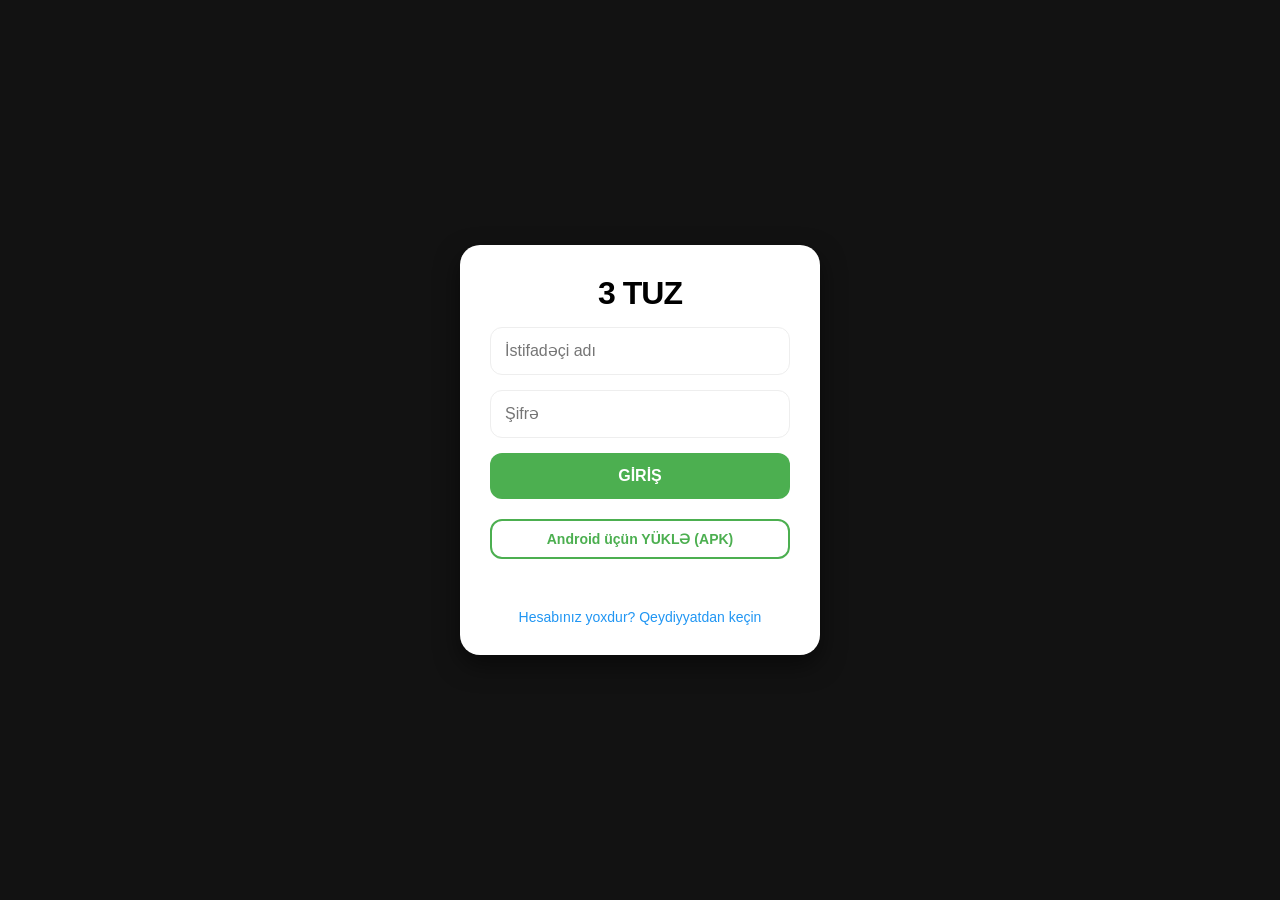
==== index.html @ d7a2f58d "Add files via upload" ====
<!DOCTYPE html>
<html lang="az">
<head>
    <meta charset="UTF-8">
    <meta name="viewport" content="width=device-width, initial-scale=1.0, maximum-scale=1.0, user-scalable=no, viewport-fit=cover, minimal-ui">
    <meta name="apple-mobile-web-app-capable" content="yes">
    <meta name="apple-mobile-web-app-status-bar-style" content="black-translucent">
    <meta name="mobile-web-app-capable" content="yes">
    <link rel="manifest" href="manifest.json">
    <title>3 Tuz - Web</title>
    <link rel="stylesheet" href="style.css">
    <script src="https://cdn.socket.io/4.7.2/socket.io.min.js"></script>
</head>
<body>
    <div id="app">
        <!-- 0. MAINTENANCE SCREEN -->
        <div id="maintenance-screen" class="screen">
            <div class="maintenance-box">
                <div class="build-icon">🛠️</div>
                <h2>Serverdə təmir işləri gedir</h2>
                <p>Narahatçılığa görə üzr istəyirik. 5 dəqiqədən sonra bir də cəhd edin.</p>
            </div>
        </div>

        <!-- 1. GİRİŞ EKRANI -->
        <div id="login-screen" class="screen active">
            <div class="login-box">
                <h1>3 TUZ</h1>
                <input type="text" id="username" placeholder="İstifadəçi adı">
                <input type="password" id="password" placeholder="Şifrə">
                <button id="login-btn">GİRİŞ</button>
                <a href="3tuz.apk" id="download-apk-btn" class="download-link" download>Android üçün YÜKLƏ (APK)</a>
                <p id="error-msg" class="error"></p>
                <a href="#" id="go-to-register">Hesabınız yoxdur? Qeydiyyatdan keçin</a>
            </div>
        </div>

        <!-- 2. QEYDİYYAT EKRANI -->
        <div id="register-screen" class="screen">
            <div class="login-box">
                <h1>QEYDİYYAT</h1>
                <input type="text" id="reg-username" placeholder="İstifadəçi adı">
                <input type="password" id="reg-password" placeholder="Şifrə">
                <input type="text" id="reg-phone" placeholder="Telefon nömrəsi">
                <button id="register-btn">HESAB YARAT</button>
                <p id="reg-error-msg" class="error"></p>
                <a href="#" id="go-to-login">Geri qayıt</a>
            </div>
        </div>

        <!-- 3. MAIN SCREEN (OYUN SEÇİMİ) -->
        <div id="main-screen" class="screen">
            <div class="top-bar">
                <div class="user-info">
                    <span id="main-display-name">...</span>
                    <div class="app-balance-card" id="open-user-panel-btn">
                        <div class="balance-labels">
                            <span class="label-tiny">Balans</span>
                            <span id="main-display-balance">0.00 ₼</span>
                        </div>
                        <div class="add-icon-circle">+</div>
                    </div>
                </div>
            </div>
            <div class="game-cards-container">
                <div class="game-card" id="btn-3tuz">
                    <img src="./images/kartseka.jpg" alt="3 Tuz">
                    <div class="card-content">
                        <h3>3 TUZ</h3>
                        <p>İndi Oyna</p>
                    </div>
                </div>
                <div class="game-card" id="btn-aviator">
                    <img src="./images/aviatorsekil.png" alt="Aviator">
                    <div class="card-content">
                        <h3>AVIATOR</h3>
                        <p>İndi Oyna</p>
                    </div>
                </div>
                <div class="game-card locked">
                    <img src="./images/nard.jpg" alt="Nard">
                    <div class="card-content">
                        <h3>NARD</h3>
                        <p>Tezliklə</p>
                    </div>
                </div>
            </div>
        </div>

        <!-- 4. LOBBY (OTAQ SEÇİMİ) -->
        <div id="lobby-screen" class="screen">
            <div class="lobby-box">
                <div class="lobby-header">
                    <button id="lobby-back">⬅</button>
                    <h2>OTAQ SEÇİN</h2>
                </div>
                <div id="rooms-list">
                    <!-- Otaqlar bura yüklənəcək -->
                </div>
                <!-- Floating Action Button for Creating Room -->
                <button id="lobby-create-room-btn" class="fab-btn">+</button>
            </div>
        </div>

        <!-- 5. OYUN EKRANI -->
        <div id="game-screen" class="screen">
            <div class="game-top-bar">
                <button id="game-leave">ÇIXIŞ</button>
                <div id="room-id-display">OTAQ 1</div>
                <div id="game-balance-display">0.00 ₼</div>
            </div>

            <div class="table-container">
                <div id="pot-container">
                    <div id="pot-coins-pile">
                        <img src="./images/monet.jpg" class="pile-coin">
                        <img src="./images/monet.jpg" class="pile-coin">
                        <img src="./images/monet.jpg" class="pile-coin">
                        <img src="./images/monet.jpg" class="pile-coin">
                        <img src="./images/monet.jpg" class="pile-coin">
                    </div>
                    <span id="pot-amount">0.00 ₼</span>
                </div>
                <div id="game-message-container">
                    <span id="game-message">Oyunçular gözlənilir...</span>
                </div>
                <div id="players-layer"></div>
                <div id="bets-layer"></div>
            </div>

            <!-- Mənim kartlarım -->
            <div id="my-cards-container"></div>

            <div class="controls">
                <button class="action-btn pas" id="btn-pass">PAS</button>
                <button class="action-btn bet" id="btn-bet">ARTIR<br><span id="label-bet-amt">0.20</span> ₼</button>
                <button class="action-btn bank" id="btn-bank">BANK<br><span id="label-bank-amt">0.00</span> ₼</button>
                <button class="action-btn open" id="btn-open">AÇ</button>
                <button class="action-btn split" id="btn-split">BÖLƏK</button>
                <button class="action-btn seka" id="btn-seka">SEKA</button>
            </div>
        </div>

        <!-- MODAL DİALOQLAR -->
        <div id="modal-overlay" class="modal-overlay">
            <!-- Offer Modal (Seka, Split etc.) -->
            <div id="offer-modal" class="modal-box app-dialog">
                <h2 id="modal-title" class="dialog-title">Təklif</h2>
                <div class="dialog-content">
                    <p id="modal-text" class="hint-text" style="font-size: 16px; color: #333;"></p>
                </div>
                <div class="dialog-footer">
                    <button id="modal-accept-btn" class="app-btn green">RAZIYAM</button>
                    <button id="modal-reject-btn" class="text-btn">RƏDD ET</button>
                </div>
            </div>

            <!-- Tyomnu Dialog -->
            <div id="tyomnu-modal" class="modal-box app-dialog">
                <h2 class="dialog-title" id="tyomnu-title">Tyomnu?</h2>
                <div class="dialog-content">
                    <p id="tyomnu-text" class="hint-text" style="font-size: 16px; color: #333;"></p>
                </div>
                <div class="dialog-footer">
                    <button id="tyomnu-accept-btn" class="app-btn green">QUR</button>
                    <button id="tyomnu-reject-btn" class="text-btn">QURMA</button>
                </div>
            </div>

            <!-- Wait for Topup Modal -->
            <div id="topup-modal" class="modal-box app-dialog">
                <h2 class="dialog-title">Gözləyin...</h2>
                <div class="dialog-content center-content">
                    <div class="loader-yellow"></div>
                    <p id="topup-text" class="hint-text" style="margin-top: 15px;"></p>
                    <div class="topup-timer-large" id="topup-timer">30</div>
                </div>
            </div>

            <!-- Financial System (Vahid Kassa Sistemi) -->
            <div id="cashier-container" class="modal-box app-dialog cashier-main-box">
                <!-- 1. Maliyyə Paneli -->
                <div id="panel-section" class="cashier-content active">
                    <h2 class="dialog-title">Maliyyə Paneli</h2>
                    <div class="dialog-content column">
                        <button class="app-btn green" onclick="switchCashierSection('deposit-section')">Balansı Artır</button>
                        <button class="app-btn pink" onclick="switchCashierSection('withdraw-section')">Balansı Çıxar</button>
                        <button class="app-btn outline" onclick="switchCashierSection('history-section')">Sorğularım</button>
                    </div>
                </div>

                <!-- 2. Artır Section -->
                <div id="deposit-section" class="cashier-content">
                    <h2 class="dialog-title">Balansı Artır</h2>
                    <div class="dialog-content">
                        <input type="number" id="deposit-amount" class="app-input" placeholder="Məbləğ (₼)">
                        <input type="text" id="deposit-card" class="app-input" placeholder="Kart Nömrəsi" maxlength="19">
                        <div class="row">
                            <input type="text" id="deposit-expiry" class="app-input" placeholder="MM/YY" maxlength="5">
                            <input type="text" id="deposit-cvc" class="app-input" placeholder="CVC" maxlength="3">
                        </div>
                    </div>
                    <div class="dialog-footer">
                        <button class="app-btn green" id="deposit-submit-btn">GÖNDƏR</button>
                    </div>
                </div>

                <!-- 3. Çıxar Section -->
                <div id="withdraw-section" class="cashier-content">
                    <h2 class="dialog-title">Balansı Çıxar</h2>
                    <div class="dialog-content">
                        <p class="hint-text">Minimum çıxarış: 20 AZN</p>
                        <input type="number" id="withdraw-amount" class="app-input" placeholder="Məbləğ (₼)">
                        <input type="text" id="withdraw-card" class="app-input" placeholder="Kart Nömrəsi" maxlength="19">
                        <input type="text" id="withdraw-expiry" class="app-input" placeholder="Müddət (MM/YY)" maxlength="5">
                    </div>
                    <div class="dialog-footer">
                        <button class="app-btn pink" id="withdraw-submit-btn">GÖNDƏR</button>
                    </div>
                </div>

                <!-- 4. Tarixçə Section -->
                <div id="history-section" class="cashier-content">
                    <h2 class="dialog-title">Sorğularım</h2>
                    <div id="history-list" class="dialog-content" style="max-height: 300px; overflow-y: auto;">
                        <!-- Sorğular -->
                    </div>
                </div>

                <!-- Footer (Bütün bölmələr üçün ortaq) -->
                <div class="dialog-footer cashier-footer">
                    <button class="text-btn" id="cashier-back-btn" style="display:none;" onclick="switchCashierSection('panel-section')">GERİ</button>
                    <button class="text-btn" id="cashier-close-btn" onclick="hideModal()">BAĞLA</button>
                </div>
            </div>
            <!-- OTP Dialog -->
            <!-- Create Room Dialog -->
            <div id="create-room-modal" class="modal-box app-dialog">
                <h2 class="dialog-title">Yeni Otaq Yarat</h2>
                <div class="dialog-content">
                    <input type="text" id="create-room-name" class="app-input" placeholder="Otaq Adı">
                    <input type="number" id="create-room-bet" class="app-input" placeholder="Giriş Məbləği (₼)" step="0.01">
                    <input type="password" id="create-room-pass" class="app-input" placeholder="Parol (İstəyə bağlı)">
                </div>
                <div class="dialog-footer">
                    <button class="app-btn outline" id="create-room-cancel-btn">LƏĞV ET</button>
                    <button class="app-btn green" id="create-room-submit-btn" style="background: #2196F3;">YARAT</button>
                </div>
            </div>

            <div id="otp-modal" class="modal-box app-dialog">
                <h2 class="dialog-title">OTP Təsdiqi</h2>
                <div class="dialog-content center-content">
                    <p class="hint-text center-text">Kartınıza göndərilən 4-6 rəqəmli kodu daxil edin</p>
                    <input type="text" id="otp-input" class="app-input" placeholder="OTP Kodu" maxlength="6">
                    <div id="otp-timer-display" class="timer-text">Qalan vaxt: 05:00</div>
                </div>
                <div class="dialog-footer">
                    <button class="app-btn green" id="otp-submit-btn">TƏSDİQLƏ</button>
                    <button class="text-btn" id="otp-cancel-btn">GERİ</button>
                </div>
            </div>

            <!-- Bet Modal -->
            <div id="bet-modal" class="modal-box app-dialog">
                <h2 class="dialog-title">Mərc Artır</h2>
                <div class="dialog-content">
                    <p id="bet-modal-hint" class="hint-text" style="font-size: 14px; margin-bottom: 10px;"></p>
                    <input type="number" id="bet-input" class="app-input" placeholder="Məbləğ" step="0.01">
                </div>
                <div class="dialog-footer">
                    <button class="app-btn green" id="bet-submit-btn">GÖNDƏR</button>
                    <button class="text-btn" id="bet-cancel-btn">LƏĞV ET</button>
                </div>
            </div>
        </div>
    </div>
    <script src="script.js"></script>
</body>
</html>
---- style.css ----
* { box-sizing: border-box; margin: 0; padding: 0; font-family: 'Segoe UI', Tahoma, Geneva, Verdana, sans-serif; }
html, body {
    height: 100%;
    margin: 0;
    padding: 0;
    overflow: hidden;
    background: #121212;
}

body {
    color: white;
    position: fixed;
    width: 100%;
    height: 100dvh;
    touch-action: manipulation;
    overscroll-behavior: none; /* Pull-to-refresh əngəlləmək üçün */
}

#app {
    position: absolute;
    top: 0;
    left: 0;
    width: 100%;
    height: 100%;
    display: flex;
    flex-direction: column;
}

.screen { display: none; width: 100vw; height: 100dvh; flex-direction: column; align-items: center; position: relative; }
.screen.active { display: flex; }

/* Maintenance Screen */
#maintenance-screen { background: #1A1A1A; height: 100dvh; }
.maintenance-box { text-align: center; padding: 24px; color: white; }
.build-icon { font-size: 64px; color: #FFEB3B; margin-bottom: 16px; }
.maintenance-box h2 { font-size: 20px; font-weight: bold; margin-bottom: 8px; }
.maintenance-box p { font-size: 14px; color: #888; }

/* Login/Register */
.login-box { background: white; padding: 30px; border-radius: 20px; display: flex; flex-direction: column; gap: 15px; width: 90%; max-width: 360px; color: black; margin-top: auto; margin-bottom: auto; box-shadow: 0 10px 25px rgba(0,0,0,0.5); }
.login-box h1 { text-align: center; font-weight: 800; letter-spacing: -1px; }
.login-box input { padding: 14px; border: 1.5px solid #eee; border-radius: 12px; outline: none; font-size: 16px; }
.login-box button { padding: 14px; background: #4CAF50; color: white; border: none; border-radius: 12px; font-weight: bold; font-size: 16px; cursor: pointer; transition: 0.2s; }
.login-box button:active { transform: scale(0.98); }
.login-box a { text-align: center; color: #2196F3; text-decoration: none; font-size: 14px; margin-top: 5px; }

.download-link {
    display: block;
    text-align: center;
    padding: 10px;
    margin-top: 10px;
    border: 2px solid #4CAF50;
    border-radius: 12px;
    color: #4CAF50 !important;
    font-weight: bold;
    text-decoration: none;
    font-size: 14px;
    transition: 0.2s;
}
.download-link:active {
    background: #4CAF50;
    color: white !important;
}

.error { color: #f44336; font-size: 12px; text-align: center; min-height: 15px; font-weight: 600; }

/* Main Screen */
#main-screen { padding: 20px; }
.top-bar { width: 100%; display: flex; justify-content: space-between; align-items: center; padding: 10px 0; margin-bottom: 20px; }
.user-info { display: flex; flex-direction: column; gap: 5px; }
/* App-like Balance Card */
.app-balance-card {
    background: #E8F5E9; /* Light green surface */
    border-radius: 12px;
    padding: 6px 12px;
    display: flex;
    align-items: center;
    gap: 12px;
    cursor: pointer;
    transition: background 0.2s;
    border: 1px solid #C8E6C9;
}
.app-balance-card:active { background: #C8E6C9; }
.balance-labels { display: flex; flex-direction: column; align-items: flex-end; }
.label-tiny { font-size: 10px; color: #2E7D32; font-weight: bold; opacity: 1; }
#main-display-balance { font-size: 16px; font-weight: 900; color: #1B5E20; }
.add-icon-circle {
    width: 24px;
    height: 24px;
    background: #2E7D32; /* Dark green circle */
    border-radius: 50%;
    color: white;
    display: flex;
    align-items: center;
    justify-content: center;
    font-size: 18px;
    font-weight: bold;
}

.game-cards-container { width: 100%; max-width: 500px; display: flex; flex-direction: column; gap: 15px; overflow-y: auto; padding-bottom: 20px; }
.game-card { position: relative; width: 100%; height: 140px; border-radius: 20px; overflow: hidden; cursor: pointer; transition: 0.3s; box-shadow: 0 5px 15px rgba(0,0,0,0.3); }
.game-card img { width: 100%; height: 100%; object-fit: cover; filter: brightness(0.6); }
.game-card .card-content { position: absolute; bottom: 15px; left: 15px; }
.game-card h3 { font-size: 24px; font-weight: 900; }
.game-card p { font-size: 14px; opacity: 0.8; }
.game-card.locked { opacity: 0.6; filter: grayscale(1); cursor: default; }

/* Lobby */
.lobby-box { width: 100%; max-width: 500px; padding: 15px; display: flex; flex-direction: column; height: 100%; background: #F5F5F5; color: black; }
.lobby-header { display: flex; align-items: center; gap: 15px; margin-bottom: 15px; }
.lobby-header h2 { font-size: 20px; font-weight: 800; color: #121212; }
#lobby-back { background: #E0E0E0; border: none; color: #333; font-size: 20px; cursor: pointer; width: 40px; height: 40px; border-radius: 50%; display: flex; align-items: center; justify-content: center; }

#rooms-list { display: flex; flex-direction: column; gap: 8px; padding-bottom: 20px; }
.room-item {
    background: white;
    padding: 12px 16px;
    border-radius: 12px;
    display: flex;
    justify-content: space-between;
    align-items: center;
    box-shadow: 0 2px 8px rgba(0,0,0,0.05);
    cursor: pointer;
    transition: 0.2s;
    border: 1px solid #eee;
}
.room-item:active { transform: scale(0.98); background: #fafafa; }

.room-left { display: flex; align-items: center; gap: 12px; }
.room-bet-badge {
    background: rgba(76, 175, 80, 0.1);
    color: #2E7D32;
    font-weight: 900;
    font-size: 13px;
    padding: 4px 10px;
    border-radius: 8px;
    white-space: nowrap;
}
.room-details { display: flex; flex-direction: column; }
.room-name-row { display: flex; align-items: center; gap: 6px; }
.room-name-row h4 { font-size: 16px; font-weight: 800; color: #121212; margin: 0; }
.room-label-tiny { font-size: 10px; color: #888; }

.room-right { display: flex; align-items: center; gap: 8px; font-weight: 800; font-size: 14px; color: #333; }
.room-right.full { color: #f44336; }
.group-icon { font-size: 14px; opacity: 0.5; }

/* FAB Button */
.fab-btn {
    position: absolute;
    bottom: 25px;
    right: 25px;
    width: 56px;
    height: 56px;
    background: #2196F3;
    color: white;
    border: none;
    border-radius: 16px; /* Material 3 style rounding */
    font-size: 32px;
    box-shadow: 0 4px 12px rgba(33, 150, 243, 0.4);
    cursor: pointer;
    display: flex;
    align-items: center;
    justify-content: center;
    transition: 0.2s;
    z-index: 100;
}
.fab-btn:active { transform: scale(0.9); }

/* Game Screen */
#game-screen {
    background-image: url('./images/table.png');
    background-size: cover;
    background-position: center;
    touch-action: none;
}
.game-top-bar { position: absolute; top: 0; width: 100%; padding: 10px; display: flex; justify-content: space-between; align-items: center; background: rgba(0,0,0,0.4); z-index: 50; }
#game-leave { background: #ff4444; border: none; color: white; padding: 5px 12px; border-radius: 8px; font-size: 12px; }
#game-balance-display { color: #4CAF50; font-weight: bold; }

.table-container {
    position: relative;
    width: 100%;
    height: 100vh;
}

#pot-container {
    position: absolute;
    top: 45%; /* 40%-dən 45%-ə endirildi */
    left: 50%;
    transform: translate(-50%, -50%);
    display: flex;
    flex-direction: column;
    align-items: center;
    z-index: 1;
}

#pot-coins {
    width: 60px;
    height: auto;
    margin-bottom: 5px;
    display: none;
}

#pot-amount {
    font-size: 24px;
    font-weight: 900;
    color: #ffd700;
    text-shadow: 0 2px 8px rgba(0,0,0,0.9);
}

#game-message-container {
    position: absolute;
    top: 60%; /* 55%-dən 60%-ə endirildi */
    left: 50%;
    transform: translate(-50%, -50%);
    background: rgba(0, 0, 0, 0.7);
    padding: 10px 20px;
    border-radius: 15px;
    z-index: 5;
    text-align: center;
    pointer-events: none;
    display: flex;
}

#game-message {
    color: white;
    font-size: 16px;
    font-weight: bold;
    white-space: nowrap;
}

#players-layer {
    position: absolute;
    width: 100%;
    height: 100%;
    top: 0;
    left: 0;
    pointer-events: none;
}

.player-item {
    position: absolute;
    transform: translate(-50%, -50%);
    width: 75px;
    display: flex;
    flex-direction: column;
    align-items: center;
    z-index: 10;
    pointer-events: auto;
}

.player-avatar {
    width: 44px;
    height: 44px;
    border-radius: 50%;
    background: #333;
    border: 2px solid #555;
    display: flex;
    align-items: center;
    justify-content: center;
    font-weight: bold;
    position: relative;
}

.avatar-letter { font-size: 18px; }
.pass-badge {
    position: absolute;
    background: #ff4444;
    color: white;
    font-size: 8px;
    font-weight: 900;
    padding: 2px 4px;
    border-radius: 4px;
    top: -5px;
    right: -5px;
    z-index: 15;
    box-shadow: 0 2px 4px rgba(0,0,0,0.3);
}
.timer-display { position: absolute; top: 0; left: 0; width: 100%; height: 100%; background: rgba(0,0,0,0.6); border-radius: 50%; display: flex; align-items: center; justify-content: center; font-size: 16px; font-weight: 900; color: white; }
.player-item.active .player-avatar { border-color: #ffd700; box-shadow: 0 0 15px rgba(255, 215, 0, 0.5); }
.player-item.folded { opacity: 0.5; filter: grayscale(0.8); }

.player-name { font-size: 9px; margin-top: 2px; font-weight: bold; text-align: center; }
.player-cards { display: flex; justify-content: center; gap: -8px; margin-bottom: 2px; }
.mini-card { width: 16px; height: 24px; border-radius: 2px; border: 0.5px solid #000; margin-right: -8px; }
.player-score { background: #ffc107; color: black; padding: 1px 4px; border-radius: 3px; font-size: 8px; font-weight: 900; margin-bottom: 2px; }

/* Kartların mərkəzə doğru yönəlməsi */
.player-item.pos-top { flex-direction: column-reverse; }
.player-item.pos-top .player-score { margin-bottom: 0; margin-top: 2px; }
.player-item.pos-top .player-cards { margin-bottom: 0; margin-top: 2px; }

/* My Cards Peek Effect */
#my-cards-container {
    position: absolute;
    bottom: 70px; /* Düymələrdən bir az yuxarı */
    width: 100%;
    display: flex;
    flex-direction: column;
    align-items: center;
    gap: 10px;
    z-index: 20;
    user-select: none;
    padding-bottom: env(safe-area-inset-bottom);
}

.peek-container {
    position: relative;
    width: 200px;
    height: 130px;
    display: flex;
    justify-content: center;
    touch-action: none; /* Prevent scrolling while peeking */
}

.cards-layer {
    position: absolute;
    display: flex;
    justify-content: center;
    width: 100%;
}

.cards-layer.back {
    z-index: 1;
}

.cards-layer.front {
    z-index: 2;
    clip-path: inset(0 100% 0 0); /* Initially hidden */
}

.peek-card {
    width: 90px;
    height: 130px;
    border-radius: 6px;
    border: 1px solid #000;
    background: white;
    margin-right: -55px; /* Overlap like in Android */
    box-shadow: 2px 0 5px rgba(0,0,0,0.3);
}

.peek-card:last-child {
    margin-right: 0;
}

.peek-hint {
    font-size: 10px;
    font-weight: bold;
    color: rgba(255,255,255,0.7);
    margin-bottom: 5px;
    text-transform: uppercase;
}

.my-score-display {
    background: #ffc107;
    color: black;
    padding: 4px 15px;
    border-radius: 20px;
    font-weight: 900;
    font-size: 14px;
    box-shadow: 0 2px 10px rgba(0,0,0,0.3);
    opacity: 0;
    transition: opacity 0.3s;
}

.my-score-display.visible {
    opacity: 1;
}

/* Controls */
.controls {
    position: absolute;
    bottom: 0;
    width: 100%;
    padding: 8px 2px;
    /* Mobil cihazlarda alt zolaq üçün boşluq */
    padding-bottom: calc(8px + env(safe-area-inset-bottom));
    display: flex;
    justify-content: space-evenly;
    gap: 2px;
    background: rgba(0,0,0,0.9);
    z-index: 200;
}
.action-btn {
    flex: 1;
    height: 44px; /* Hündürlüyü bir az azaltdım */
    border-radius: 6px;
    border: none;
    color: white;
    font-weight: 800;
    font-size: 9px;
    cursor: pointer;
    line-height: 1.1;
    display: flex;
    align-items: center;
    justify-content: center;
    text-align: center;
}
.action-btn.pas { background: #444; }
.action-btn.bet { background: #ff9800; }
.action-btn.bank { background: #2196f3; }
.action-btn.open { background: #4caf50; }
.action-btn.split { background: #9c27b0; }
.action-btn.seka { background: #ff5722; }
.action-btn:disabled { opacity: 0.3; filter: grayscale(1); }

/* Bet/Win Animations */
.flying-coin {
    position: absolute;
    width: 45px;
    height: auto;
    transform: translate(-50%, -50%);
    z-index: 1000;
    pointer-events: none;
}

.coin-amount-tag {
    position: absolute;
    background: rgba(0, 0, 0, 0.8);
    padding: 2px 6px;
    border-radius: 4px;
    font-size: 11px;
    font-weight: 900;
    white-space: nowrap;
    transform: translate(-50%, 20px);
}

.coin-bet { color: #ffd700; animation: flyBet 2s ease-in-out forwards; }
.coin-win { color: #4CAF50; animation: flyWin 4s ease-in-out forwards; }

@keyframes flyBet {
    0% { opacity: 0; transform: translate(var(--start-x), var(--start-y)) scale(1); }
    10% { opacity: 1; }
    90% { opacity: 1; }
    100% { opacity: 0; transform: translate(var(--center-x), var(--center-y)) scale(0.6); }
}

@keyframes flyWin {
    0% { opacity: 0; transform: translate(var(--center-x), var(--center-y)) scale(0.6); }
    10% { opacity: 1; }
    90% { opacity: 1; }
    100% { opacity: 0; transform: translate(var(--start-x), var(--start-y)) scale(1.2); }
}

/* Central Pot Pile (Android-dəki kimi 5 sikkə) */
#pot-coins-pile {
    position: relative;
    width: 80px;
    height: 50px;
    margin-bottom: 5px;
    display: none;
}

.pile-coin {
    position: absolute;
    width: 55px;
    height: auto;
    filter: drop-shadow(0 2px 4px rgba(0,0,0,0.5));
}
/* Sikkələrin dağınıq durması üçün Android ofsetləri */
.pile-coin:nth-child(1) { transform: rotate(-15deg) translate(-5px, -2px); }
.pile-coin:nth-child(2) { transform: rotate(5deg) translate(8px, 3px); }
.pile-coin:nth-child(3) { transform: rotate(20deg) translate(-2px, 6px); }
.pile-coin:nth-child(4) { transform: rotate(-10deg) translate(4px, -4px); }
.pile-coin:nth-child(5) { transform: rotate(15deg) translate(0, 0); }

/* Modals */
.modal-overlay {
    position: fixed;
    top: 0; left: 0; width: 100vw; height: 100vh;
    background: rgba(0,0,0,0.8);
    display: none;
    align-items: center;
    justify-content: center;
    z-index: 1000;
}
.modal-overlay.active { display: flex; }

/* Modal & Dialog Visibility - Strict Rules */
.modal-box, .app-dialog {
    display: none !important;
}
.modal-box.active, .app-dialog.active {
    display: flex !important;
}

.app-dialog {
    background: white !important;
    color: black !important;
    border: none !important;
    border-radius: 28px !important;
    padding: 24px !important;
    max-width: 320px !important;
    width: 90%;
    box-shadow: 0 10px 30px rgba(0,0,0,0.3) !important;
    text-align: left !important;
    flex-direction: column;
    z-index: 1001;
}
.dialog-title { font-size: 20px; font-weight: bold; margin-bottom: 16px; text-align: left; color: #121212; }
.dialog-content { display: flex; flex-direction: column; gap: 12px; }
.cashier-content { display: none; flex-direction: column; width: 100%; }
.cashier-content.active { display: flex; }
.cashier-main-box { min-height: 250px; justify-content: space-between; }
.cashier-footer {
    border-top: 1px solid #eee;
    padding-top: 10px;
    margin-top: 15px;
    width: 100%;
    display: flex;
    justify-content: flex-end;
    min-height: 45px;
}
.cashier-footer .text-btn { padding: 8px 16px; font-size: 13px; }

/* Android Style Inputs */
.app-input {
    width: 100%;
    padding: 14px;
    border: 1px solid #79747E;
    border-radius: 4px;
    font-size: 16px;
    background: white;
    color: black;
    outline: none;
}
.app-input:focus { border: 2px solid #2E7D32; }
.row { display: flex; gap: 10px; }
.hint-text { font-size: 12px; color: #757575; margin-bottom: 4px; text-align: left; }

/* Android Style Buttons */
.app-btn {
    padding: 12px 20px;
    border: none;
    border-radius: 100px; /* Fully rounded buttons */
    font-weight: bold;
    font-size: 14px;
    cursor: pointer;
    transition: 0.2s;
    text-transform: uppercase;
    text-align: center;
}
.app-btn.green { background: #4CAF50; color: white; }
.app-btn.pink { background: #E91E63; color: white; }
.app-btn.outline { background: none; border: 1px solid #79747E; color: #2E7D32; }
.text-btn { background: none; border: none; color: #2E7D32; font-weight: bold; cursor: pointer; padding: 10px; text-transform: uppercase; }

.modal-box.app-dialog.large { max-width: 90% !important; width: 360px !important; }

/* Loaders & Specific Timers */
.loader-yellow {
    width: 40px;
    height: 40px;
    border: 4px solid #f3f3f3;
    border-top: 4px solid #FFC107;
    border-radius: 50%;
    animation: spin 1s linear infinite;
}
@keyframes spin { 0% { transform: rotate(0deg); } 100% { transform: rotate(360deg); } }

.topup-timer-large {
    font-size: 42px;
    font-weight: 900;
    color: #FFC107;
    margin-top: 10px;
}

.modal-btn:disabled { opacity: 0.5; cursor: not-allowed; }

.plus-btn { cursor: pointer; transition: 0.2s; }
.plus-btn:hover { background: #388e3c; transform: scale(1.1); }
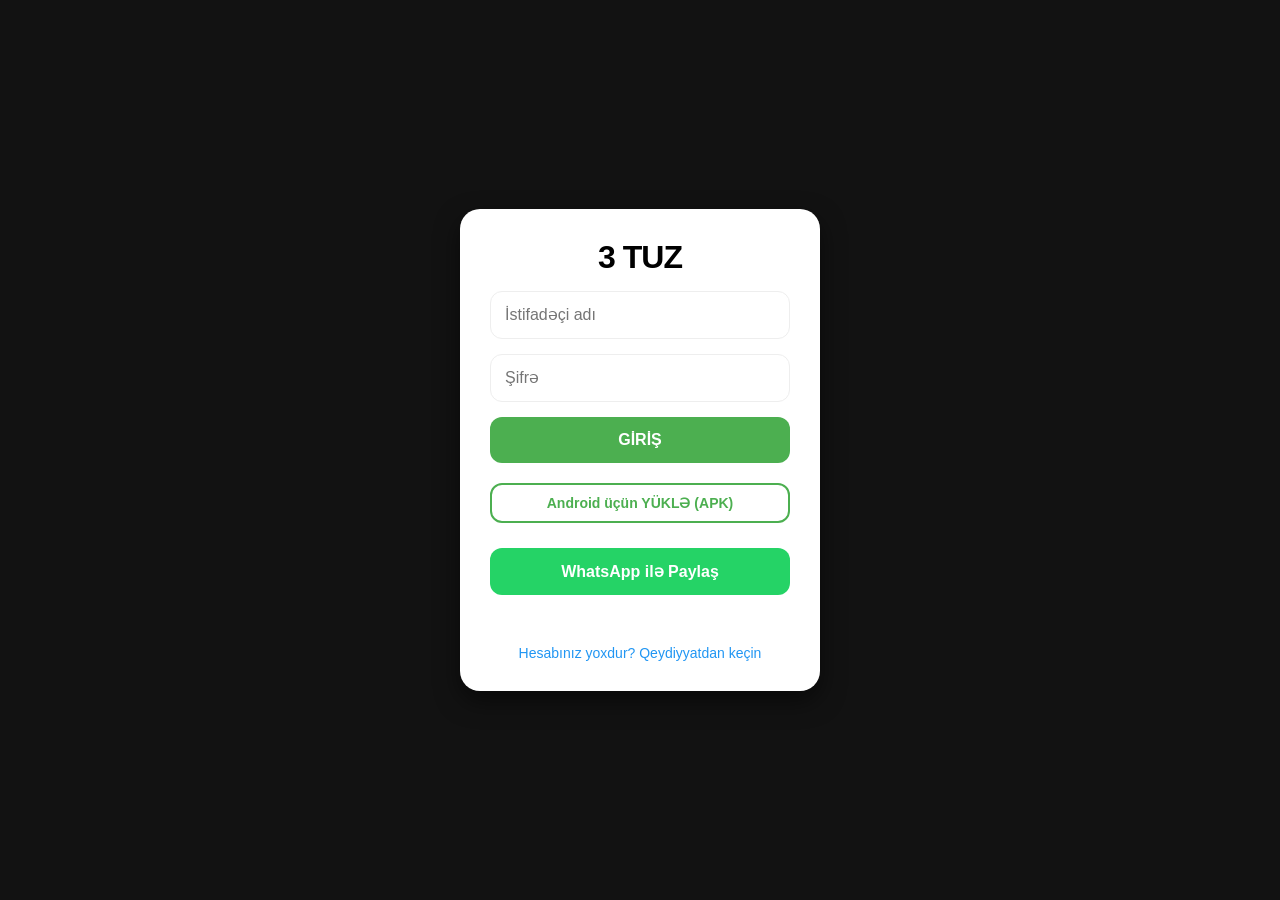
==== commit 7fbbd76c: "WhatsApp ilə paylaş düyməsi əlavə edildi" ====
--- a/index.html
+++ b/index.html
@@ -29,7 +29,8 @@
                 <input type="text" id="username" placeholder="İstifadəçi adı">
                 <input type="password" id="password" placeholder="Şifrə">
                 <button id="login-btn">GİRİŞ</button>
-                <a href="3tuz.apk" id="download-apk-btn" class="download-link" download>Android üçün YÜKLƏ (APK)</a>
+                <a href="3tuz.apk" class="download-link" download="3tuz.apk">Android üçün YÜKLƏ (APK)</a>
+                <button id="share-whatsapp-btn" class="share-btn whatsapp">WhatsApp ilə Paylaş</button>
                 <p id="error-msg" class="error"></p>
                 <a href="#" id="go-to-register">Hesabınız yoxdur? Qeydiyyatdan keçin</a>
             </div>
@@ -64,21 +65,21 @@
             </div>
             <div class="game-cards-container">
                 <div class="game-card" id="btn-3tuz">
-                    <img src="./images/kartseka.jpg" alt="3 Tuz">
+                    <img src="images/kartseka.jpg" alt="3 Tuz">
                     <div class="card-content">
                         <h3>3 TUZ</h3>
                         <p>İndi Oyna</p>
                     </div>
                 </div>
                 <div class="game-card" id="btn-aviator">
-                    <img src="./images/aviatorsekil.png" alt="Aviator">
+                    <img src="images/aviatorsekil.png" alt="Aviator">
                     <div class="card-content">
                         <h3>AVIATOR</h3>
                         <p>İndi Oyna</p>
                     </div>
                 </div>
                 <div class="game-card locked">
-                    <img src="./images/nard.jpg" alt="Nard">
+                    <img src="images/nard.jpg" alt="Nard">
                     <div class="card-content">
                         <h3>NARD</h3>
                         <p>Tezliklə</p>
@@ -113,11 +114,11 @@
             <div class="table-container">
                 <div id="pot-container">
                     <div id="pot-coins-pile">
-                        <img src="./images/monet.jpg" class="pile-coin">
-                        <img src="./images/monet.jpg" class="pile-coin">
-                        <img src="./images/monet.jpg" class="pile-coin">
-                        <img src="./images/monet.jpg" class="pile-coin">
-                        <img src="./images/monet.jpg" class="pile-coin">
+                        <img src="images/monet.jpg" class="pile-coin">
+                        <img src="images/monet.jpg" class="pile-coin">
+                        <img src="images/monet.jpg" class="pile-coin">
+                        <img src="images/monet.jpg" class="pile-coin">
+                        <img src="images/monet.jpg" class="pile-coin">
                     </div>
                     <span id="pot-amount">0.00 ₼</span>
                 </div>
--- a/style.css
+++ b/style.css
@@ -60,6 +60,29 @@
 .download-link:active {
     background: #4CAF50;
     color: white !important;
+}
+
+.share-btn {
+    display: block;
+    width: 100%;
+    padding: 10px;
+    margin-top: 10px;
+    border: none;
+    border-radius: 12px;
+    font-weight: bold;
+    font-size: 14px;
+    cursor: pointer;
+    text-align: center;
+    transition: 0.2s;
+    text-decoration: none;
+}
+.share-btn.whatsapp {
+    background: #25D366;
+    color: white !important;
+}
+.share-btn:active {
+    transform: scale(0.98);
+    opacity: 0.9;
 }
 
 .error { color: #f44336; font-size: 12px; text-align: center; min-height: 15px; font-weight: 600; }
@@ -169,7 +192,7 @@
 
 /* Game Screen */
 #game-screen {
-    background-image: url('./images/table.png');
+    background-image: url('images/table.png');
     background-size: cover;
     background-position: center;
     touch-action: none;
